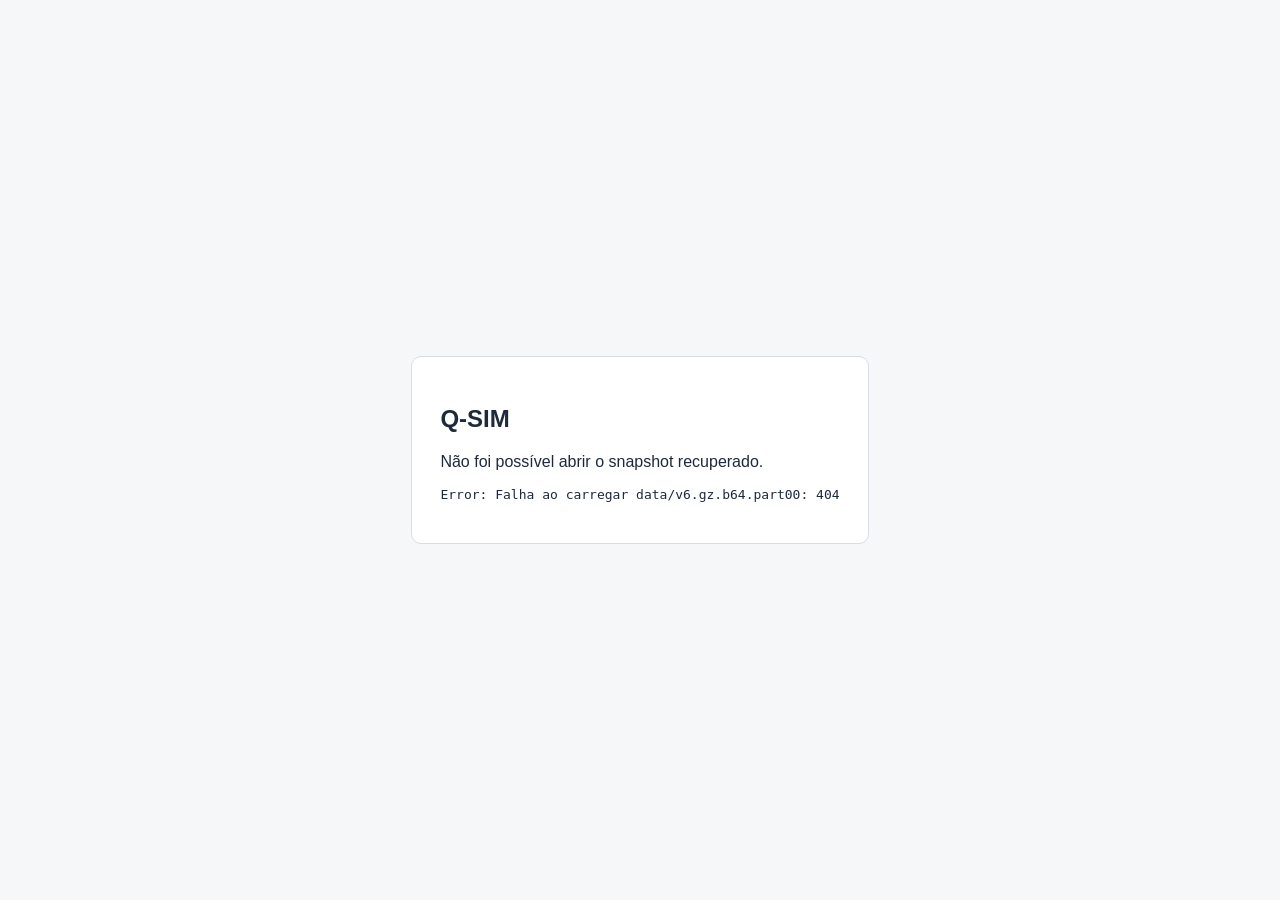
==== app/index.html @ 3486c836 "feat: add self-contained Q-SIM recovery loader" ====
<!doctype html>
<html lang="pt-BR">
<head>
<meta charset="utf-8">
<meta name="viewport" content="width=device-width,initial-scale=1">
<title>Q-SIM — Plataforma de Qualidade CAE</title>
<style>
html,body{margin:0;min-height:100%;font-family:Arial,Helvetica,sans-serif;background:#f6f7f9;color:#1e293b}.loading{min-height:100vh;display:grid;place-items:center}.box{max-width:720px;margin:24px;padding:28px;background:#fff;border:1px solid #d8dee8;border-radius:10px}.bar{height:8px;border-radius:999px;background:#e5e7eb;overflow:hidden;margin-top:18px}.bar i{display:block;height:100%;width:45%;background:#0f766e;animation:load 1.2s infinite alternate}@keyframes load{to{width:90%}}.muted{color:#64748b;font-size:13px;line-height:1.5}</style>
</head>
<body>
<div class="loading"><div class="box"><h2>Q-SIM</h2><p>Carregando a base histórica recuperada...</p><p class="muted">Snapshot preservado da V6. A versão V7/V8 original não está disponível nos arquivos recuperados e não é simulada por esta publicação.</p><div class="bar"><i></i></div></div></div>
<script>
(async()=>{
  try{
    const parts=[];
    for(let i=0;i<10;i++){
      const name=`data/v6.gz.b64.part${String(i).padStart(2,'0')}`;
      const r=await fetch(name,{cache:'no-store'});
      if(!r.ok) throw new Error(`Falha ao carregar ${name}: ${r.status}`);
      parts.push((await r.text()).trim());
    }
    const b64=parts.join('');
    const binary=atob(b64);
    const bytes=new Uint8Array(binary.length);
    for(let i=0;i<binary.length;i++) bytes[i]=binary.charCodeAt(i);
    if(!('DecompressionStream' in window)) throw new Error('Navegador sem suporte a DecompressionStream/gzip.');
    const stream=new Blob([bytes]).stream().pipeThrough(new DecompressionStream('gzip'));
    const html=await new Response(stream).text();
    document.open();
    document.write(html);
    document.close();
  }catch(err){
    document.body.innerHTML=`<div class="loading"><div class="box"><h2>Q-SIM</h2><p>Não foi possível abrir o snapshot recuperado.</p><pre style="white-space:pre-wrap">${String(err)}</pre></div></div>`;
  }
})();
</script>
</body>
</html>
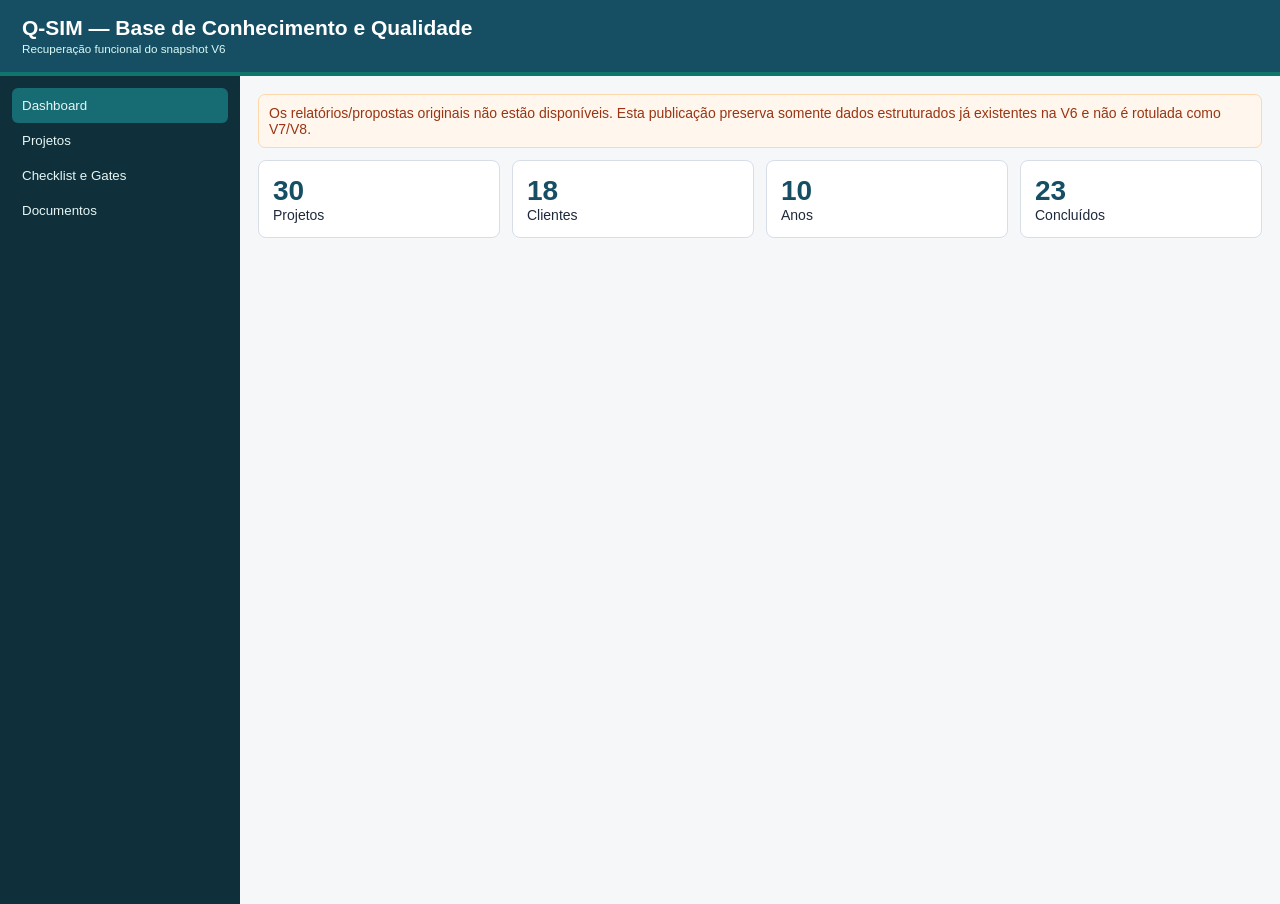
==== commit 27c093a3: "fix: publish self-contained Q-SIM recovery app" ====
--- a/app/index.html
+++ b/app/index.html
@@ -1,38 +1,19 @@
-<!doctype html>
-<html lang="pt-BR">
-<head>
-<meta charset="utf-8">
-<meta name="viewport" content="width=device-width,initial-scale=1">
-<title>Q-SIM — Plataforma de Qualidade CAE</title>
-<style>
-html,body{margin:0;min-height:100%;font-family:Arial,Helvetica,sans-serif;background:#f6f7f9;color:#1e293b}.loading{min-height:100vh;display:grid;place-items:center}.box{max-width:720px;margin:24px;padding:28px;background:#fff;border:1px solid #d8dee8;border-radius:10px}.bar{height:8px;border-radius:999px;background:#e5e7eb;overflow:hidden;margin-top:18px}.bar i{display:block;height:100%;width:45%;background:#0f766e;animation:load 1.2s infinite alternate}@keyframes load{to{width:90%}}.muted{color:#64748b;font-size:13px;line-height:1.5}</style>
-</head>
-<body>
-<div class="loading"><div class="box"><h2>Q-SIM</h2><p>Carregando a base histórica recuperada...</p><p class="muted">Snapshot preservado da V6. A versão V7/V8 original não está disponível nos arquivos recuperados e não é simulada por esta publicação.</p><div class="bar"><i></i></div></div></div>
+<!doctype html><html lang="pt-BR"><head><meta charset="utf-8"><meta name="viewport" content="width=device-width,initial-scale=1"><title>Q-SIM Recovery</title><style>
+:root{--bg:#f6f7f9;--p:#fff;--ink:#1e293b;--mut:#64748b;--b:#164e63;--a:#0f766e;--line:#d8dee8;--w:#b45309}
+*{box-sizing:border-box}body{margin:0;font:14px Arial;background:var(--bg);color:var(--ink)}header{background:var(--b);color:#fff;padding:16px 22px;border-bottom:4px solid var(--a)}header h1{margin:0;font-size:21px}header small{color:#d9fbf6}.layout{display:grid;grid-template-columns:240px 1fr;min-height:calc(100vh - 72px)}aside{background:#0f2f3b;padding:12px}aside button{width:100%;border:0;background:transparent;color:#e6f6f4;text-align:left;padding:10px;border-radius:6px;cursor:pointer}aside button:hover,aside button.on{background:#176b73}main{padding:18px}section{display:none}section.on{display:block}.grid{display:grid;grid-template-columns:repeat(auto-fit,minmax(150px,1fr));gap:12px}.card{background:#fff;border:1px solid var(--line);border-radius:8px;padding:14px;margin-bottom:12px}.kpi b{display:block;font-size:28px;color:var(--b)}.small{font-size:12px;color:var(--mut)}input,select{padding:8px;border:1px solid #cbd5e1;border-radius:6px}table{width:100%;border-collapse:collapse}th,td{padding:8px;border-bottom:1px solid var(--line);text-align:left;vertical-align:top}th{background:#eef2f7}.badge{display:inline-block;padding:3px 8px;border-radius:999px;background:#e0f2f1;color:#115e59;font-size:11px;font-weight:bold;margin:1px}.warn{background:#fef3c7;color:#92400e}.click{color:var(--a);font-weight:bold;cursor:pointer}.notice{background:#fff7ed;border:1px solid #fed7aa;color:#9a3412;padding:10px;border-radius:7px;margin-bottom:12px}@media(max-width:900px){.layout{grid-template-columns:1fr}aside{display:flex;overflow:auto}}
+</style></head><body><header><h1>Q-SIM — Base de Conhecimento e Qualidade</h1><small>Recuperação funcional do snapshot V6</small></header><div class="layout"><aside>
+<button class="on" data-s="dash">Dashboard</button><button data-s="proj">Projetos</button><button data-s="qual">Checklist e Gates</button><button data-s="docs">Documentos</button></aside><main>
+<div class="notice">Os relatórios/propostas originais não estão disponíveis. Esta publicação preserva somente dados estruturados já existentes na V6 e não é rotulada como V7/V8.</div>
+<section id="dash" class="on"></section><section id="proj"></section><section id="qual"></section><section id="docs"></section></main></div>
 <script>
-(async()=>{
-  try{
-    const parts=[];
-    for(let i=0;i<10;i++){
-      const name=`data/v6.gz.b64.part${String(i).padStart(2,'0')}`;
-      const r=await fetch(name,{cache:'no-store'});
-      if(!r.ok) throw new Error(`Falha ao carregar ${name}: ${r.status}`);
-      parts.push((await r.text()).trim());
-    }
-    const b64=parts.join('');
-    const binary=atob(b64);
-    const bytes=new Uint8Array(binary.length);
-    for(let i=0;i<binary.length;i++) bytes[i]=binary.charCodeAt(i);
-    if(!('DecompressionStream' in window)) throw new Error('Navegador sem suporte a DecompressionStream/gzip.');
-    const stream=new Blob([bytes]).stream().pipeThrough(new DecompressionStream('gzip'));
-    const html=await new Response(stream).text();
-    document.open();
-    document.write(html);
-    document.close();
-  }catch(err){
-    document.body.innerHTML=`<div class="loading"><div class="box"><h2>Q-SIM</h2><p>Não foi possível abrir o snapshot recuperado.</p><pre style="white-space:pre-wrap">${String(err)}</pre></div></div>`;
-  }
-})();
-</script>
-</body>
-</html>
+const P="H4sIANn4nWoC/+2b3XLiNhTHX8XDdZRasiGwdwqYhKn5qCHZdjI7GRecXXcNZmyT3U6nT9OLPsi+WI9k2fhDBkOzm92Em8RIR8b4/9M5R8fy3V8Nt/GmQQ1r3DcNY4ZUTNQOUXGrcdaYZ3vgs914w3rOGiF0TJzVwllFjrJwlEfbcxf23PbBKGq8uWt0aQ8Ou332t+eu7KU7t+HQGA5+MoZdOOp7G3fhLzJdn9eeO3cjdtw3aOPdWeMTOxMdTX+bKt3+r9AeHw+d+Qd7BaM89hV0NqDwf+rDFbz1g48hG/keRt41rujMUFQFKcZoZtEeM0suGoxEP4b+iWVMqEW7dCw1IWAyHPcMU96tQfd0bN5UDdeh/5aag17lFzTFNRpX+WuEX/IRfglWz3ALjhfsfkwCf+2Hkc1u+8SzVz47mAX277b3wYfzUCfw+57jREhJpUTmtHu+8Oef2dmPHH//SM7Xi4fGu7/PisiASRtNjFEPfoOBssDIAWrHAHX91ZxTsAeaEiozJ+BHZURenvQ4I72KFcvx7MgPXJ/r9MB0UvpwkV1/ufacJYxls5ALdVbfXqrtiMKVI4101BZRSTOjJu9J1CTNA9U0qEzTa3cRyDTO+gxwEU7g8otmU98Io2ATbYL4Q+o+8lTQX97S1HPEXmS6tudO17Pd5TPzQteB/2gvfGXuL5XACUPbe7TDr0XP3omfKAvHoDpSW4ipC5+Y94iJSnG679OpQcqjYlbiMfeW83iuS0dqNUaS0shJ4HjuEhgJ+Enw7pPkib4cjGdGF2FdUy/ARhU4x80py+phLOcIrAC7BshDfwH/awa874ber+3t9vBaFBRJKK02KnHR0jD0EyznAj9RxNoBQYxP3g2ekDgKiZaGsMqcF94JRSI5M0LO6tFlrthBS9v1EPg/cYo8LlfGdDJA5KLNedIFLbw1hUWvAYvEc1Qwsk2K81Dl2cjxkIxSen9y4/ClM3JIfsy1gv+phtL4JjOMwwr8ZdEJx/n0FgzTUoCq6xi7NBm24CTj6YwmoAiromM5Zi21N4WKwwrP+CM/ctf2e2dZmT1nAHrZPsRyQsHH5hHucwiJV6L5gx06CkFMpAhuB8JY+WOzUiRewLQQbsbuQ91Ke3QaIYsEO2LIEUHiNSW6W0/[base64]/Pox4oDsIKM/[base64]//ja+XodZdKsiTU2B6Mewqy2kJl1ov3wWfeET51OjyIPyMIRykiJVLJ9anBb2hqJSqpzQ2MVBc77jZOfj9MBnc1gfchLB2kqzluPeD4tS8Jf/RaTRJbCrS77xtiA96VuMlGiUpUnfvOiejv9q5udnfrJUqycYVl0RncIzPeEFfcK5baAqU8iqrxuUmvr12lfqYrRHrXZTqBESrEzdLsV4BKRpijZwp2BX901TKq0UKuIggk++mdE9Itc/Uy0P0P9rOoJ7/95TJS8kHUqr+3YhCok54VXAUNFrV9iKUq0I99YuJHrrwp1ttm1dTMeGYi/upUJ8KL9Settrz7Al24236ZRmPfCZmoMER2Nt4F+q0hJn9OiB35Jq/aMEveucN8teknN63Hpldako/hGa22PW3uT3ff6puK3fYRe/z3E/BursZrv/gNUkYteozwAAA==";let D=[],cur=null;const e=s=>String(s??'').replace(/[&<>"']/g,m=>({'&':'&amp;','<':'&lt;','>':'&gt;','"':'&quot;',"'":'&#39;'}[m]));
+const b=s=>`<span class="badge ${/pend|ressal|não ident/i.test(s||'')?'warn':''}">${e(s)}</span>`;
+async function load(){let x=atob(P),u=new Uint8Array(x.length);for(let i=0;i<x.length;i++)u[i]=x.charCodeAt(i);let st=new Blob([u]).stream().pipeThrough(new DecompressionStream('gzip'));D=JSON.parse(await new Response(st).text());cur=D[0];render();}
+function nav(id){document.querySelectorAll('section').forEach(x=>x.classList.toggle('on',x.id===id));document.querySelectorAll('aside button').forEach(x=>x.classList.toggle('on',x.dataset.s===id));}
+function render(){let clients=new Set(D.map(x=>x.c)),years=new Set(D.map(x=>x.a));dash.innerHTML=`<div class="grid"><div class="card kpi"><b>${D.length}</b><span>Projetos</span></div><div class="card kpi"><b>${clients.size}</b><span>Clientes</span></div><div class="card kpi"><b>${years.size}</b><span>Anos</span></div><div class="card kpi"><b>${D.filter(x=>/conclu/i.test(x.s||'')).length}</b><span>Concluídos</span></div></div>`;
+proj.innerHTML=`<h2>Projetos</h2><div class="card"><input id="q" placeholder="Buscar projeto/cliente"><table><thead><tr><th>Projeto</th><th>Cliente</th><th>Ano</th><th>Áreas</th><th>Status</th></tr></thead><tbody id="tb"></tbody></table></div>`;draw();qualidade();documentos();}
+function draw(){let q=(document.getElementById('q')?.value||'').toLowerCase(),L=D.filter(x=>[x.i,x.c,...x.t,...x.w].join(' ').toLowerCase().includes(q));tb.innerHTML=L.map(x=>`<tr><td class="click" data-i="${e(x.i)}">${e(x.i)}</td><td>${e(x.c)}</td><td>${e(x.a)}</td><td>${x.t.map(b).join(' ')}</td><td>${b(x.s)}</td></tr>`).join('');document.querySelectorAll('[data-i]').forEach(z=>z.onclick=()=>{cur=D.find(x=>x.i===z.dataset.i);qualidade();documentos();nav('qual')});document.getElementById('q').oninput=draw;}
+function qualidade(){if(!cur)return;qual.innerHTML=`<h2>${e(cur.i)}</h2><div class="card"><b>Checklist V6:</b> ${cur.k[0]} de ${cur.k[1]} itens conformes</div><div class="card"><h3>Gates</h3><table><thead><tr><th>Gate</th><th>Status</th></tr></thead><tbody>${cur.g.map(g=>`<tr><td>${e(g[0])}</td><td>${b(g[1])}</td></tr>`).join('')}</tbody></table></div>`}
+function documentos(){if(!cur)return;docs.innerHTML=`<h2>Documentos referenciados — ${e(cur.i)}</h2><div class="card"><p class="small">Referências históricas; arquivos originais indisponíveis.</p>${cur.d.length?'<ul>'+cur.d.map(x=>`<li>${e(x)}</li>`).join('')+'</ul>':'Nenhum documento referenciado.'}</div>`}
+document.querySelectorAll('aside button').forEach(x=>x.onclick=()=>nav(x.dataset.s));load().catch(err=>document.querySelector('main').innerHTML='<div class="card">Erro ao carregar base: '+e(err)+'</div>');
+</script></body></html>
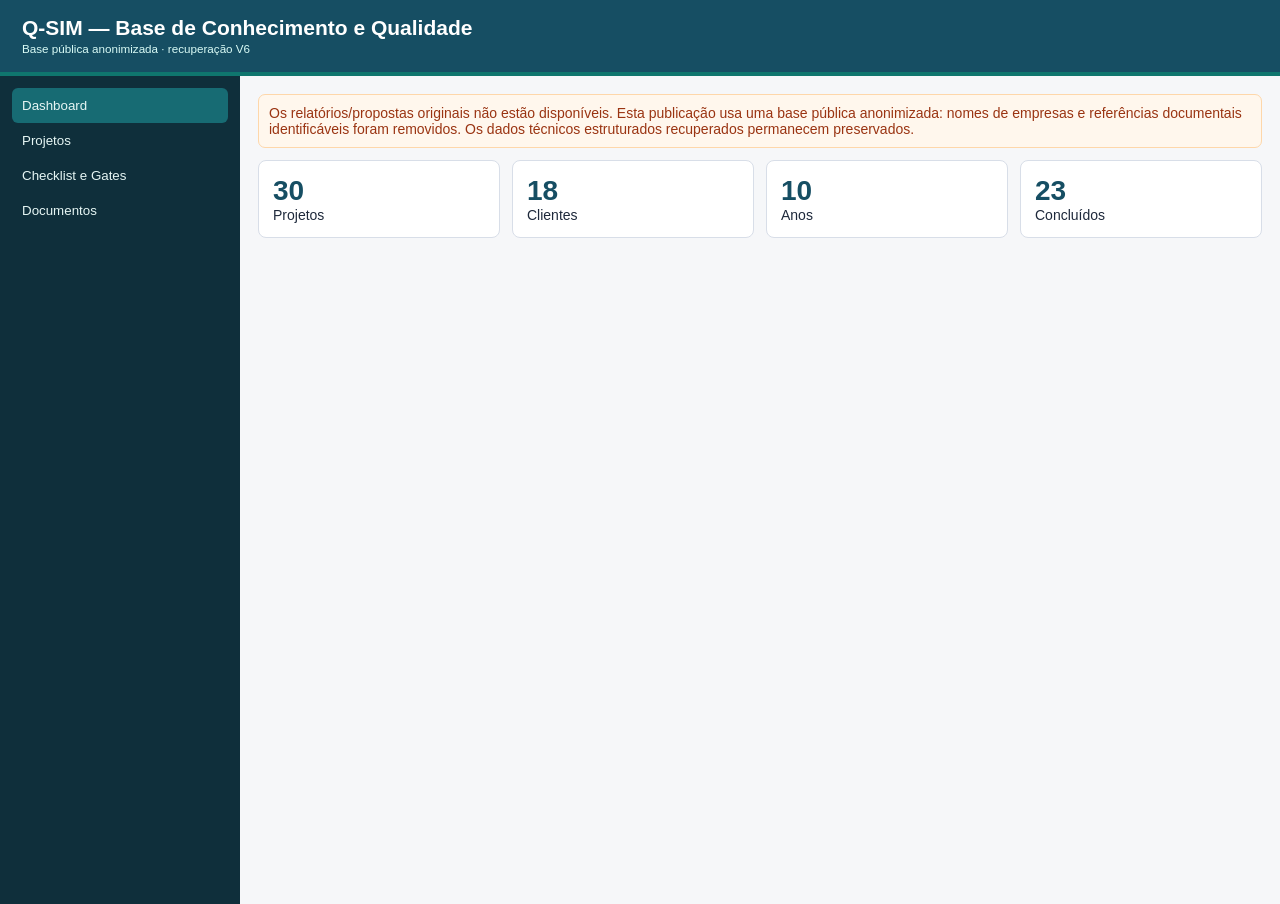
==== commit 3ac0fee2: "privacy: anonymize public client and project data" ====
--- a/app/index.html
+++ b/app/index.html
@@ -1,18 +1,19 @@
 <!doctype html><html lang="pt-BR"><head><meta charset="utf-8"><meta name="viewport" content="width=device-width,initial-scale=1"><title>Q-SIM Recovery</title><style>
 :root{--bg:#f6f7f9;--p:#fff;--ink:#1e293b;--mut:#64748b;--b:#164e63;--a:#0f766e;--line:#d8dee8;--w:#b45309}
 *{box-sizing:border-box}body{margin:0;font:14px Arial;background:var(--bg);color:var(--ink)}header{background:var(--b);color:#fff;padding:16px 22px;border-bottom:4px solid var(--a)}header h1{margin:0;font-size:21px}header small{color:#d9fbf6}.layout{display:grid;grid-template-columns:240px 1fr;min-height:calc(100vh - 72px)}aside{background:#0f2f3b;padding:12px}aside button{width:100%;border:0;background:transparent;color:#e6f6f4;text-align:left;padding:10px;border-radius:6px;cursor:pointer}aside button:hover,aside button.on{background:#176b73}main{padding:18px}section{display:none}section.on{display:block}.grid{display:grid;grid-template-columns:repeat(auto-fit,minmax(150px,1fr));gap:12px}.card{background:#fff;border:1px solid var(--line);border-radius:8px;padding:14px;margin-bottom:12px}.kpi b{display:block;font-size:28px;color:var(--b)}.small{font-size:12px;color:var(--mut)}input,select{padding:8px;border:1px solid #cbd5e1;border-radius:6px}table{width:100%;border-collapse:collapse}th,td{padding:8px;border-bottom:1px solid var(--line);text-align:left;vertical-align:top}th{background:#eef2f7}.badge{display:inline-block;padding:3px 8px;border-radius:999px;background:#e0f2f1;color:#115e59;font-size:11px;font-weight:bold;margin:1px}.warn{background:#fef3c7;color:#92400e}.click{color:var(--a);font-weight:bold;cursor:pointer}.notice{background:#fff7ed;border:1px solid #fed7aa;color:#9a3412;padding:10px;border-radius:7px;margin-bottom:12px}@media(max-width:900px){.layout{grid-template-columns:1fr}aside{display:flex;overflow:auto}}
-</style></head><body><header><h1>Q-SIM — Base de Conhecimento e Qualidade</h1><small>Recuperação funcional do snapshot V6</small></header><div class="layout"><aside>
+</style></head><body><header><h1>Q-SIM — Base de Conhecimento e Qualidade</h1><small>Base pública anonimizada · recuperação V6</small></header><div class="layout"><aside>
 <button class="on" data-s="dash">Dashboard</button><button data-s="proj">Projetos</button><button data-s="qual">Checklist e Gates</button><button data-s="docs">Documentos</button></aside><main>
-<div class="notice">Os relatórios/propostas originais não estão disponíveis. Esta publicação preserva somente dados estruturados já existentes na V6 e não é rotulada como V7/V8.</div>
+<div class="notice">Os relatórios/propostas originais não estão disponíveis. Esta publicação usa uma base pública anonimizada: nomes de empresas e referências documentais identificáveis foram removidos. Os dados técnicos estruturados recuperados permanecem preservados.</div>
 <section id="dash" class="on"></section><section id="proj"></section><section id="qual"></section><section id="docs"></section></main></div>
 <script>
-const P="H4sIANn4nWoC/+2b3XLiNhTHX8XDdZRasiGwdwqYhKn5qCHZdjI7GRecXXcNZmyT3U6nT9OLPsi+WI9k2fhDBkOzm92Em8RIR8b4/9M5R8fy3V8Nt/GmQQ1r3DcNY4ZUTNQOUXGrcdaYZ3vgs914w3rOGiF0TJzVwllFjrJwlEfbcxf23PbBKGq8uWt0aQ8Ou332t+eu7KU7t+HQGA5+MoZdOOp7G3fhLzJdn9eeO3cjdtw3aOPdWeMTOxMdTX+bKt3+r9AeHw+d+Qd7BaM89hV0NqDwf+rDFbz1g48hG/keRt41rujMUFQFKcZoZtEeM0suGoxEP4b+iWVMqEW7dCw1IWAyHPcMU96tQfd0bN5UDdeh/5aag17lFzTFNRpX+WuEX/IRfglWz3ALjhfsfkwCf+2Hkc1u+8SzVz47mAX277b3wYfzUCfw+57jREhJpUTmtHu+8Oef2dmPHH//SM7Xi4fGu7/PisiASRtNjFEPfoOBssDIAWrHAHX91ZxTsAeaEiozJ+BHZURenvQ4I72KFcvx7MgPXJ/r9MB0UvpwkV1/ufacJYxls5ALdVbfXqrtiMKVI4101BZRSTOjJu9J1CTNA9U0qEzTa3cRyDTO+gxwEU7g8otmU98Io2ATbYL4Q+o+8lTQX97S1HPEXmS6tudO17Pd5TPzQteB/2gvfGXuL5XACUPbe7TDr0XP3omfKAvHoDpSW4ipC5+Y94iJSnG679OpQcqjYlbiMfeW83iuS0dqNUaS0shJ4HjuEhgJ+Enw7pPkib4cjGdGF2FdUy/ARhU4x80py+phLOcIrAC7BshDfwH/awa874ber+3t9vBaFBRJKK02KnHR0jD0EyznAj9RxNoBQYxP3g2ekDgKiZaGsMqcF94JRSI5M0LO6tFlrthBS9v1EPg/cYo8LlfGdDJA5KLNedIFLbw1hUWvAYvEc1Qwsk2K81Dl2cjxkIxSen9y4/ClM3JIfsy1gv+phtL4JjOMwwr8ZdEJx/n0FgzTUoCq6xi7NBm24CTj6YwmoAiromM5Zi21N4WKwwrP+CM/ctf2e2dZmT1nAHrZPsRyQsHH5hHucwiJV6L5gx06CkFMpAhuB8JY+WOzUiRewLQQbsbuQ91Ke3QaIYsEO2LIEUHiNSW6W0/[base64]/Pox4oDsIKM/[base64]//ja+XodZdKsiTU2B6Mewqy2kJl1ov3wWfeET51OjyIPyMIRykiJVLJ9anBb2hqJSqpzQ2MVBc77jZOfj9MBnc1gfchLB2kqzluPeD4tS8Jf/RaTRJbCrS77xtiA96VuMlGiUpUnfvOiejv9q5udnfrJUqycYVl0RncIzPeEFfcK5baAqU8iqrxuUmvr12lfqYrRHrXZTqBESrEzdLsV4BKRpijZwp2BX901TKq0UKuIggk++mdE9Itc/Uy0P0P9rOoJ7/95TJS8kHUqr+3YhCok54VXAUNFrV9iKUq0I99YuJHrrwp1ttm1dTMeGYi/upUJ8KL9Settrz7Al24236ZRmPfCZmoMER2Nt4F+q0hJn9OiB35Jq/aMEveucN8teknN63Hpldako/hGa22PW3uT3ff6puK3fYRe/z3E/BursZrv/gNUkYteozwAAA==";let D=[],cur=null;const e=s=>String(s??'').replace(/[&<>"']/g,m=>({'&':'&amp;','<':'&lt;','>':'&gt;','"':'&quot;',"'":'&#39;'}[m]));
+const P="H4sIAAAAAAAC/+1bWW7jNhi+iqBnMyWpPW8a25mmSCapk3ZaBHkQLHVGGNkyJCXNoCjQQ/QGfegBeoTcpCcptdFafsm04zSbXiLGXCzr+/7tI3X1m+zLh/L57Ow7hDFBmFBsUUx0eSTPWcc48L1l4kmsj33iyIdp30iO0zne0s36XE+6dQLfdeZOyAYl8uGVPLYnrDk+Sv9O/KWz8OcOa05Pj7+Zno5Z6yi48d3QrXTdrQJ/7idp+2hqy9cj+dd0JfvDxc8X0vjoJ/Z53j715p+dJZsVpF9hXx7b7HoRsjv4GEZf4nTmJzbzSn5vX04lLCFp+uFyZk/SYeVNs0FFP2H957PpuT2zx/YZOISyIadnk+kJ3K2w7ouzkx+6pqus/0f75HjS+QVacY/T9/V7ZL/kC/slBI+Iztpu+jzOo3AVxokjffbj5P6fiD0H6d8//pQwKS4FgAduOL9LV+saTxvjV+4v8vXvoxohKGJdZg8XzJwL43A5zwDdgH8L9UsvylpttF8fiqSC4swLnAyNcI1LWACSITHqG0JBsBSkUAvrFFOthRgtEaPalohNbQi3b303gnCsmjizaC/yF+wOMkudxkl0k9xE+T/c2uvI299/tLmh50Z/sXLm3jhw/MUTc8JeReGt44bSPFxIkRfHTnDrxI/FkG47F+BHdjlyYk/KmzPv9oDdX9rkHNm8jLJeRlkvQ7ddRl0vk/uo88gL/[base64]/TJUG1yEARgCI1X1CgKexcuEepT20ShSBi6Fhl/bSHKLSXKLuz4yWQ4LmIKRVKHNwFsYBiWgwWVE+qoaykBEgZirCRRSZAbzW30lv7gk5TZRevWt54HlrxGhwnEEcFYUvBcAZhNjMI4UqjYumwjLotnEPByXdMSrhAOFVEqZ4VlUoLTot7cuVJ5Ee4xOzOGNl3sKnPPIF8/MBA9ypIVeWHkikgkzREFSvLGZ4Hk8D9F1G6DArWw7ZmeB7JOQFKVkRHVFXTimQgzeuOQpkbebcDf0p6wPwxENWUdI8fEMStrQTxgT8v3elwJsBUMRHBVhq/2okrwYLS1+YCJKcLrG4Ne2KQolWCIrxDVpvQRNli+SzOylClG2WhgAJ4gbaYKapfDZLFXrdKIegpZtAr2UmLAfoXr1a925UFBBEzZ0FLmiREUJpsnQ/rESY7Y8Hg+0VlpyIQlLAVyHfLlCDuFKkmVWlLXCTF0cDlTRAIiFJnN0kUlti9OnC0CjbM5r04per93/d/hZAbXiWtLIoqiKQSAGheyvbmtcctomEncd8JNUcaNDgVEZrV9kA+re6wlQzl0cPpkX73yREAEdKQGDh7ftOh+8z7mzNIa4s6qBdKvfssENGaO/MPxBMWPITOdQ0nQMVz2ybEBqKqAUtZRH8CKatrW/UhuzDl20yD0tVzQLRkgbDuxSdAuhc1UfYCFBgKjL3qXkOUhqM0f/6g3XeiMlQs7Jfo4hlt48EquPttT2I23/YUdqjCB9ae66t//+8G9GbjaLygef0fKgUvxbM7AAA=";let D=[],cur=null;const e=s=>String(s??'').replace(/[&<>"']/g,m=>({'&':'&amp;','<':'&lt;','>':'&gt;','"':'&quot;',"'":'&#39;'}[m]));
 const b=s=>`<span class="badge ${/pend|ressal|não ident/i.test(s||'')?'warn':''}">${e(s)}</span>`;
 async function load(){let x=atob(P),u=new Uint8Array(x.length);for(let i=0;i<x.length;i++)u[i]=x.charCodeAt(i);let st=new Blob([u]).stream().pipeThrough(new DecompressionStream('gzip'));D=JSON.parse(await new Response(st).text());cur=D[0];render();}
 function nav(id){document.querySelectorAll('section').forEach(x=>x.classList.toggle('on',x.id===id));document.querySelectorAll('aside button').forEach(x=>x.classList.toggle('on',x.dataset.s===id));}
 function render(){let clients=new Set(D.map(x=>x.c)),years=new Set(D.map(x=>x.a));dash.innerHTML=`<div class="grid"><div class="card kpi"><b>${D.length}</b><span>Projetos</span></div><div class="card kpi"><b>${clients.size}</b><span>Clientes</span></div><div class="card kpi"><b>${years.size}</b><span>Anos</span></div><div class="card kpi"><b>${D.filter(x=>/conclu/i.test(x.s||'')).length}</b><span>Concluídos</span></div></div>`;
-proj.innerHTML=`<h2>Projetos</h2><div class="card"><input id="q" placeholder="Buscar projeto/cliente"><table><thead><tr><th>Projeto</th><th>Cliente</th><th>Ano</th><th>Áreas</th><th>Status</th></tr></thead><tbody id="tb"></tbody></table></div>`;draw();qualidade();documentos();}
-function draw(){let q=(document.getElementById('q')?.value||'').toLowerCase(),L=D.filter(x=>[x.i,x.c,...x.t,...x.w].join(' ').toLowerCase().includes(q));tb.innerHTML=L.map(x=>`<tr><td class="click" data-i="${e(x.i)}">${e(x.i)}</td><td>${e(x.c)}</td><td>${e(x.a)}</td><td>${x.t.map(b).join(' ')}</td><td>${b(x.s)}</td></tr>`).join('');document.querySelectorAll('[data-i]').forEach(z=>z.onclick=()=>{cur=D.find(x=>x.i===z.dataset.i);qualidade();documentos();nav('qual')});document.getElementById('q').oninput=draw;}
+proj.innerHTML=`<h2>Projetos</h2><div class="card"><input id="q" placeholder="Buscar projeto/cliente"><table><thead><tr><th>Projeto</th><th>Cliente</th><th>Ano</th><th>Áreas</th><th>Status</th></tr></thead><tbody id="tb"></tbody></table></div>`;draw();
+qualidade();documentos();}
+function draw(){let q=(document.getElementById('q')?.value||'').toLowerCase(),L=D.filter(x=>[x.i,x.c,...x.t,...x.w].join(' ').toLowerCase().includes(q));tb.innerHTML=L.map(x=>`<tr><td class="click" data-i="${e(x.i)}">${e(x.i)}</td><td>${e(x.c)}</td><td>${e(x.a)}</td><td>${x.t.map(b).join(' ')}</td><td>${b(x.s)}</td></tr>`).join('');q&&0;document.querySelectorAll('[data-i]').forEach(z=>z.onclick=()=>{cur=D.find(x=>x.i===z.dataset.i);qualidade();documentos();nav('qual')});document.getElementById('q').oninput=draw;}
 function qualidade(){if(!cur)return;qual.innerHTML=`<h2>${e(cur.i)}</h2><div class="card"><b>Checklist V6:</b> ${cur.k[0]} de ${cur.k[1]} itens conformes</div><div class="card"><h3>Gates</h3><table><thead><tr><th>Gate</th><th>Status</th></tr></thead><tbody>${cur.g.map(g=>`<tr><td>${e(g[0])}</td><td>${b(g[1])}</td></tr>`).join('')}</tbody></table></div>`}
 function documentos(){if(!cur)return;docs.innerHTML=`<h2>Documentos referenciados — ${e(cur.i)}</h2><div class="card"><p class="small">Referências históricas; arquivos originais indisponíveis.</p>${cur.d.length?'<ul>'+cur.d.map(x=>`<li>${e(x)}</li>`).join('')+'</ul>':'Nenhum documento referenciado.'}</div>`}
 document.querySelectorAll('aside button').forEach(x=>x.onclick=()=>nav(x.dataset.s));load().catch(err=>document.querySelector('main').innerHTML='<div class="card">Erro ao carregar base: '+e(err)+'</div>');
